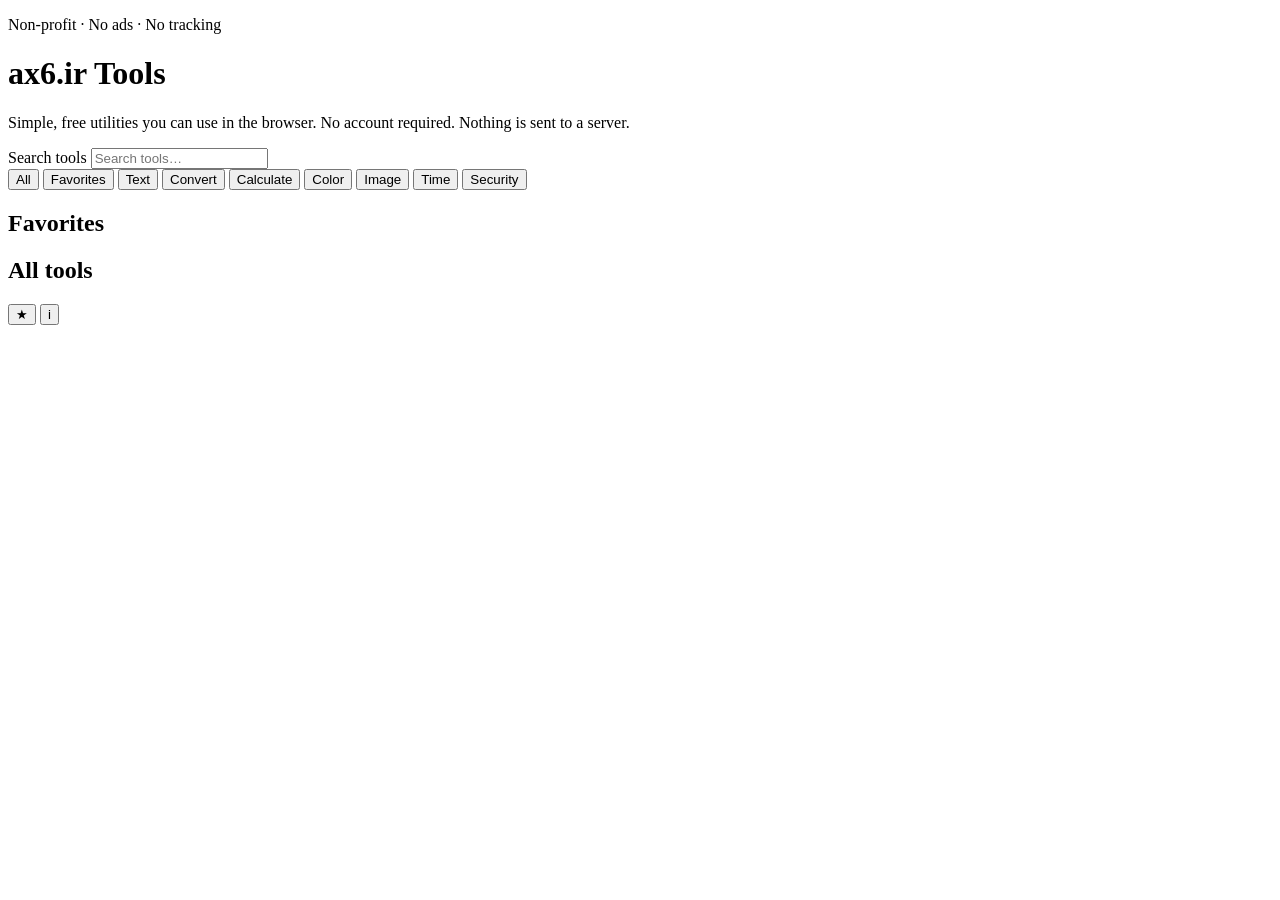
==== index.html @ 687cf4e0 "Add main index.html and core CSS" ====
<!DOCTYPE html>
<html lang="en" data-title-key="title.hub">
<head>
  <meta charset="UTF-8" />
  <meta name="viewport" content="width=device-width, initial-scale=1.0" />
  <meta name="description" content="ax6.ir - free non-profit online tools" />
  <title>ax6.ir - Free Tools</title>
  <script>
    (function(){try{var m=document.cookie.match(/(?:^|; )ax6=([^;]*)/);if(!m)return;var j=JSON.parse(decodeURIComponent(m[1]));var h=document.documentElement;if(j.t==="light")h.setAttribute("data-theme","light");if(j.l==="fa"){h.lang="fa";h.dir="rtl";}}catch(e){}})();
  </script>
  <link rel="preconnect" href="https://fonts.googleapis.com" />
  <link rel="preconnect" href="https://fonts.gstatic.com" crossorigin />
  <link href="https://fonts.googleapis.com/css2?family=Inter:wght@400;500;600;700&family=Vazirmatn:wght@400;500;600;700&display=swap" rel="stylesheet" />
  <link rel="stylesheet" href="css/hub.css" />
  <link rel="stylesheet" href="css/prefs.css" />
</head>
<body>
  <div class="ambient" aria-hidden="true"></div>
  <div class="page">
    <header class="hero">
      <p class="eyebrow" data-i18n="hub.eyebrow">Non-profit · No ads · No tracking</p>
      <h1 data-i18n="hub.title">ax6.ir Tools</h1>
      <p class="lead" data-i18n="hub.lead">Simple, free utilities you can use in the browser. No account required. Nothing is sent to a server.</p>
    </header>

    <div class="search-wrap">
      <label class="sr-only" for="tool-search" data-i18n="hub.search">Search tools</label>
      <input type="search" id="tool-search" data-i18n-placeholder="hub.searchPh" placeholder="Search tools…" autocomplete="off" />
    </div>

    <div class="filters" id="filters" role="group" aria-label="Filter by category" data-i18n-aria="hub.filterBy">
      <button type="button" class="filter-btn" data-cat="all" data-i18n="filter.all" aria-pressed="true">All</button>
      <button type="button" class="filter-btn" data-cat="fav" data-i18n="filter.fav" aria-pressed="false">Favorites</button>
      <button type="button" class="filter-btn" data-cat="text" data-i18n="filter.text" aria-pressed="false">Text</button>
      <button type="button" class="filter-btn" data-cat="convert" data-i18n="filter.convert" aria-pressed="false">Convert</button>
      <button type="button" class="filter-btn" data-cat="calc" data-i18n="filter.calc" aria-pressed="false">Calculate</button>
      <button type="button" class="filter-btn" data-cat="color" data-i18n="filter.color" aria-pressed="false">Color</button>
      <button type="button" class="filter-btn" data-cat="image" data-i18n="filter.image" aria-pressed="false">Image</button>
      <button type="button" class="filter-btn" data-cat="time" data-i18n="filter.time" aria-pressed="false">Time</button>
      <button type="button" class="filter-btn" data-cat="security" data-i18n="filter.security" aria-pressed="false">Security</button>
    </div>

    <main class="tool-grid" id="tool-grid">
      <h2 class="grid-heading hidden" id="fav-heading" data-i18n="hub.favorites">Favorites</h2>
      <h2 class="grid-heading hidden" id="all-heading" data-i18n="hub.allTools">All tools</h2>

      <article class="tool-card" data-id="monitor-test" data-cat="image" data-keys="monitor test display dead pixel calibration screen تست مانیتور پیکسل">
        <button type="button" class="fav-btn" data-id="monitor-test" aria-pressed="false" data-i18n-aria="fav.add">★</button>
        <button type="button" class="info-btn" data-id="monitor-test" data-i18n-tip="tool.monitor-test.tip" data-tip="Full-screen tests for dead pixels, colors, and sharpness." data-i18n-aria="info.about">i</button>
        <a class="tool-card-main" href="monitor-test/">
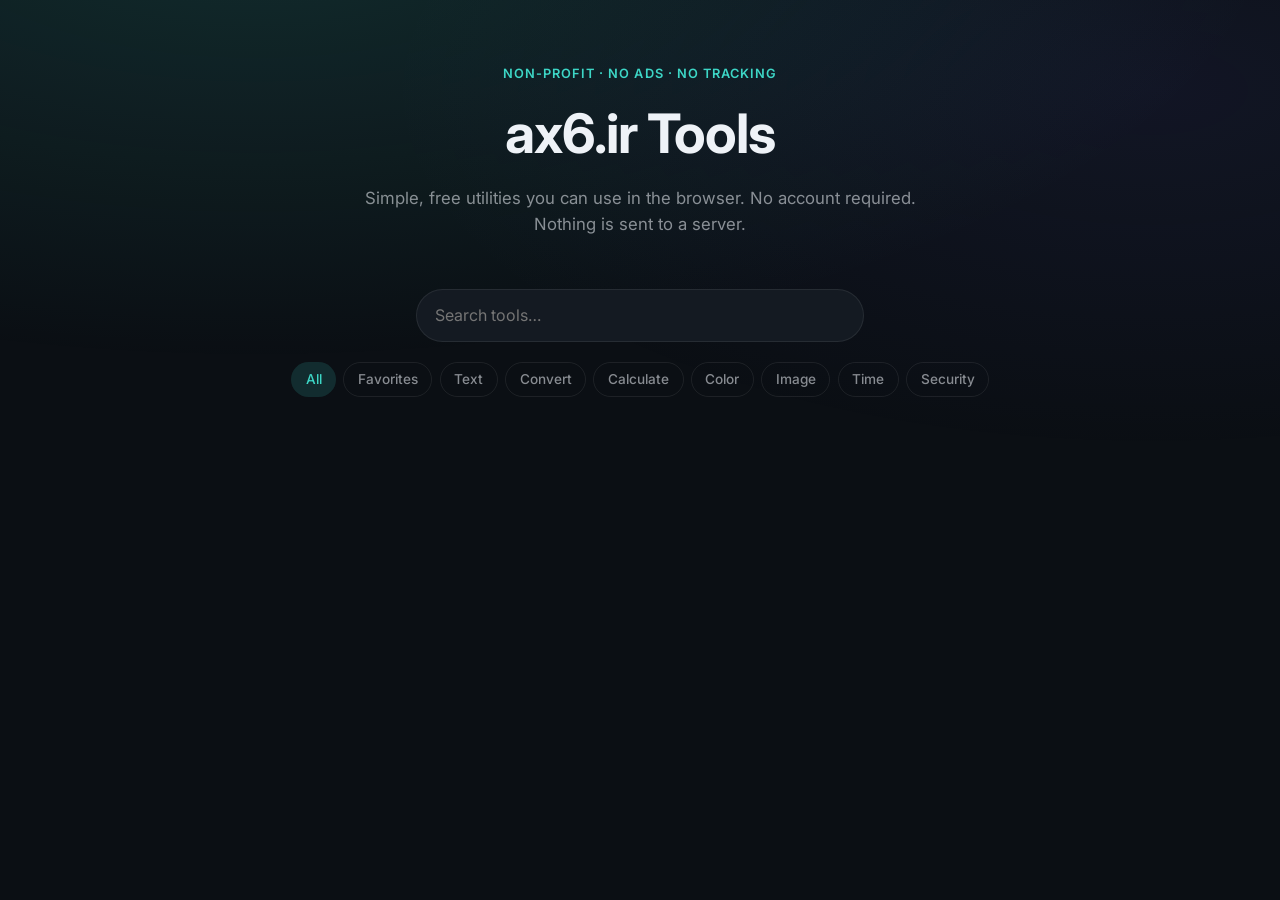
==== commit 447d6657: "Update index.html with full content" ====
--- a/index.html
+++ b/index.html
@@ -43,8 +43,11 @@
     <main class="tool-grid" id="tool-grid">
       <h2 class="grid-heading hidden" id="fav-heading" data-i18n="hub.favorites">Favorites</h2>
       <h2 class="grid-heading hidden" id="all-heading" data-i18n="hub.allTools">All tools</h2>
-
-      <article class="tool-card" data-id="monitor-test" data-cat="image" data-keys="monitor test display dead pixel calibration screen تست مانیتور پیکسل">
-        <button type="button" class="fav-btn" data-id="monitor-test" aria-pressed="false" data-i18n-aria="fav.add">★</button>
-        <button type="button" class="info-btn" data-id="monitor-test" data-i18n-tip="tool.monitor-test.tip" data-tip="Full-screen tests for dead pixels, colors, and sharpness." data-i18n-aria="info.about">i</button>
-        <a class="tool-card-main" href="monitor-test/">
+      <!-- Tool cards will be populated by hub.js or are static below -->
+    </main>
+  </div>
+  <script src="js/i18n.js"></script>
+  <script src="js/prefs.js"></script>
+  <script src="js/hub.js"></script>
+</body>
+</html>
--- a/css/hub.css
+++ b/css/hub.css
@@ -0,0 +1,231 @@
+*,
+*::before,
+*::after {
+  box-sizing: border-box;
+}
+
+:root {
+  --bg: #0b0f14;
+  --bg-card: #141a22;
+  --bg-card-hover: #171e28;
+  --bg-input: rgba(0, 0, 0, 0.25);
+  --border: rgba(255, 255, 255, 0.08);
+  --text: #eef2f7;
+  --text-muted: rgba(238, 242, 247, 0.55);
+  --accent: #3dd6c6;
+  --accent-soft: rgba(61, 214, 198, 0.15);
+  --accent-hover: #2fc4b4;
+  --shadow: 0 18px 50px rgba(0, 0, 0, 0.35);
+  --tooltip-bg: #0f151c;
+  --backdrop: rgba(5, 8, 12, 0.72);
+  --icon-btn-bg: rgba(11, 15, 20, 0.55);
+  --danger: #ff6b6b;
+}
+
+[data-theme="light"] {
+  --bg: #f3f5f7;
+  --bg-card: #ffffff;
+  --bg-card-hover: #f7faf9;
+  --bg-input: #eef1f4;
+  --border: rgba(15, 23, 32, 0.12);
+  --text: #0f1720;
+  --text-muted: rgba(15, 23, 32, 0.55);
+  --accent: #0d9488;
+  --accent-soft: rgba(13, 148, 136, 0.12);
+  --accent-hover: #0f766e;
+  --shadow: 0 12px 40px rgba(15, 23, 32, 0.08);
+  --tooltip-bg: #ffffff;
+  --backdrop: rgba(15, 23, 32, 0.45);
+  --icon-btn-bg: rgba(255, 255, 255, 0.7);
+  --danger: #dc2626;
+}
+
+html, body {
+  margin: 0;
+  min-height: 100%;
+  background: var(--bg);
+  color: var(--text);
+  font-family: Inter, Vazirmatn, system-ui, sans-serif;
+  line-height: 1.5;
+}
+
+html[lang="fa"] {
+  font-family: Vazirmatn, Inter, system-ui, sans-serif;
+}
+
+.ambient {
+  position: fixed;
+  inset: 0;
+  pointer-events: none;
+  background:
+    radial-gradient(ellipse 80% 50% at 20% -10%, rgba(61, 214, 198, 0.15), transparent),
+    radial-gradient(ellipse 60% 40% at 90% 10%, rgba(99, 102, 241, 0.08), transparent);
+  z-index: 0;
+}
+
+.page {
+  position: relative;
+  z-index: 1;
+  max-width: 1200px;
+  margin: 0 auto;
+  padding: 1.5rem 1.25rem 4rem;
+}
+
+.hero {
+  text-align: center;
+  padding: 2.5rem 0 1.5rem;
+}
+
+.eyebrow {
+  margin: 0 0 0.6rem;
+  font-size: 0.8rem;
+  letter-spacing: 0.08em;
+  text-transform: uppercase;
+  color: var(--accent);
+  font-weight: 600;
+}
+
+.hero h1 {
+  margin: 0 0 0.75rem;
+  font-size: clamp(2.2rem, 5vw, 3.4rem);
+  font-weight: 700;
+  letter-spacing: -0.02em;
+}
+
+.lead {
+  margin: 0 auto;
+  max-width: 36rem;
+  color: var(--text-muted);
+  font-size: 1.05rem;
+}
+
+.search-wrap {
+  max-width: 28rem;
+  margin: 1.75rem auto 1.25rem;
+}
+
+#tool-search {
+  width: 100%;
+  padding: 0.85rem 1.1rem;
+  border-radius: 999px;
+  border: 1px solid var(--border);
+  background: var(--bg-card);
+  color: var(--text);
+  font: inherit;
+  font-size: 1rem;
+}
+
+#tool-search:focus {
+  outline: none;
+  border-color: var(--accent);
+  box-shadow: 0 0 0 3px var(--accent-soft);
+}
+
+.filters {
+  display: flex;
+  flex-wrap: wrap;
+  justify-content: center;
+  gap: 0.45rem;
+  margin-bottom: 1.75rem;
+}
+
+.filter-btn {
+  padding: 0.4rem 0.85rem;
+  border-radius: 999px;
+  border: 1px solid var(--border);
+  background: transparent;
+  color: var(--text-muted);
+  font: inherit;
+  font-size: 0.85rem;
+  font-weight: 500;
+  cursor: pointer;
+}
+
+.filter-btn[aria-pressed="true"],
+.filter-btn:hover {
+  background: var(--accent-soft);
+  color: var(--accent);
+  border-color: transparent;
+}
+
+.tool-grid {
+  display: grid;
+  grid-template-columns: repeat(auto-fill, minmax(240px, 1fr));
+  gap: 1rem;
+}
+
+.grid-heading {
+  grid-column: 1 / -1;
+  margin: 1.5rem 0 0.5rem;
+  font-size: 1.1rem;
+  font-weight: 600;
+}
+
+.grid-heading.hidden { display: none; }
+
+.tool-card {
+  position: relative;
+  background: var(--bg-card);
+  border: 1px solid var(--border);
+  border-radius: 16px;
+  overflow: hidden;
+  transition: transform 0.15s, border-color 0.15s, box-shadow 0.15s;
+}
+
+.tool-card:hover {
+  transform: translateY(-2px);
+  border-color: rgba(61, 214, 198, 0.35);
+  box-shadow: var(--shadow);
+}
+
+.tool-card-main {
+  display: block;
+  padding: 1.15rem 1.1rem 1.25rem;
+  text-decoration: none;
+  color: inherit;
+}
+
+.tool-card h3 {
+  margin: 0 0 0.35rem;
+  font-size: 1.05rem;
+  font-weight: 600;
+}
+
+.tool-card p {
+  margin: 0;
+  font-size: 0.85rem;
+  color: var(--text-muted);
+}
+
+.fav-btn, .info-btn {
+  position: absolute;
+  top: 0.6rem;
+  width: 1.8rem;
+  height: 1.8rem;
+  border: none;
+  border-radius: 50%;
+  background: var(--icon-btn-bg);
+  color: var(--text-muted);
+  font-size: 0.9rem;
+  cursor: pointer;
+  backdrop-filter: blur(4px);
+}
+
+.fav-btn { right: 0.6rem; }
+.info-btn { right: 2.6rem; }
+
+html[dir="rtl"] .fav-btn { right: auto; left: 0.6rem; }
+html[dir="rtl"] .info-btn { right: auto; left: 2.6rem; }
+
+.fav-btn[aria-pressed="true"] { color: #fbbf24; }
+
+.sr-only {
+  position: absolute;
+  width: 1px;
+  height: 1px;
+  padding: 0;
+  margin: -1px;
+  overflow: hidden;
+  clip: rect(0,0,0,0);
+  border: 0;
+}
--- a/css/prefs.css
+++ b/css/prefs.css
@@ -0,0 +1,126 @@
+/* Shared chrome, settings dialog, RTL + light-theme extras */
+
+.ax6-chrome {
+  position: sticky;
+  top: 0;
+  z-index: 30;
+  display: flex;
+  justify-content: flex-end;
+  align-items: center;
+  flex-wrap: wrap;
+  gap: 0.4rem;
+  padding: 0.55rem 1.1rem;
+  background: color-mix(in srgb, var(--bg) 88%, transparent);
+  backdrop-filter: blur(10px);
+  border-bottom: 1px solid var(--border);
+}
+
+.ax6-seg {
+  display: inline-flex;
+  border-radius: 999px;
+  border: 1px solid var(--border);
+  overflow: hidden;
+}
+
+.ax6-chip {
+  padding: 0.32rem 0.7rem;
+  border: 1px solid var(--border);
+  border-radius: 999px;
+  background: var(--bg-card);
+  color: var(--text-muted);
+  font: inherit;
+  font-size: 0.78rem;
+  font-weight: 600;
+  cursor: pointer;
+}
+
+.ax6-seg .ax6-chip {
+  border: none;
+  border-radius: 0;
+  background: transparent;
+}
+
+a.ax6-chip {
+  text-decoration: none;
+}
+
+#lang-switcher {
+  display: none !important;
+}
+
+.ax6-chip:hover,
+.ax6-chip[aria-pressed="true"] {
+  color: var(--accent);
+  background: var(--accent-soft);
+}
+
+.ax6-dialog {
+  position: fixed;
+  inset: 0;
+  z-index: 50;
+  display: flex;
+  align-items: center;
+  justify-content: center;
+  padding: 1.25rem;
+}
+
+.ax6-dialog.hidden {
+  display: none;
+}
+
+.ax6-backdrop {
+  position: absolute;
+  inset: 0;
+  background: var(--backdrop);
+}
+
+.ax6-panel {
+  position: relative;
+  z-index: 1;
+  width: min(36rem, 100%);
+  max-height: min(86vh, 42rem);
+  overflow: auto;
+  padding: 1.35rem 1.35rem 1.2rem;
+  border-radius: 16px;
+  border: 1px solid var(--border);
+  background: var(--bg-card);
+  box-shadow: var(--shadow);
+}
+
+.ax6-panel h2 {
+  margin: 0 2rem 0.5rem 0;
+  font-size: 1.25rem;
+}
+
+html[dir="rtl"] .ax6-panel h2 {
+  margin: 0 0 0.5rem 2rem;
+}
+
+.ax6-panel h3 {
+  margin: 1.15rem 0 0.45rem;
+  font-size: 0.95rem;
+}
+
+.ax6-close {
+  position: absolute;
+  top: 0.7rem;
+  right: 0.7rem;
+  width: 2rem;
+  height: 2rem;
+  border: none;
+  background: transparent;
+  font-size: 1.4rem;
+  cursor: pointer;
+  color: var(--text-muted);
+}
+
+html[dir="rtl"] .ax6-close {
+  right: auto;
+  left: 0.7rem;
+}
+
+.ax6-note {
+  margin: 0.8rem 0 0;
+  font-size: 0.82rem;
+  color: var(--text-muted);
+}
